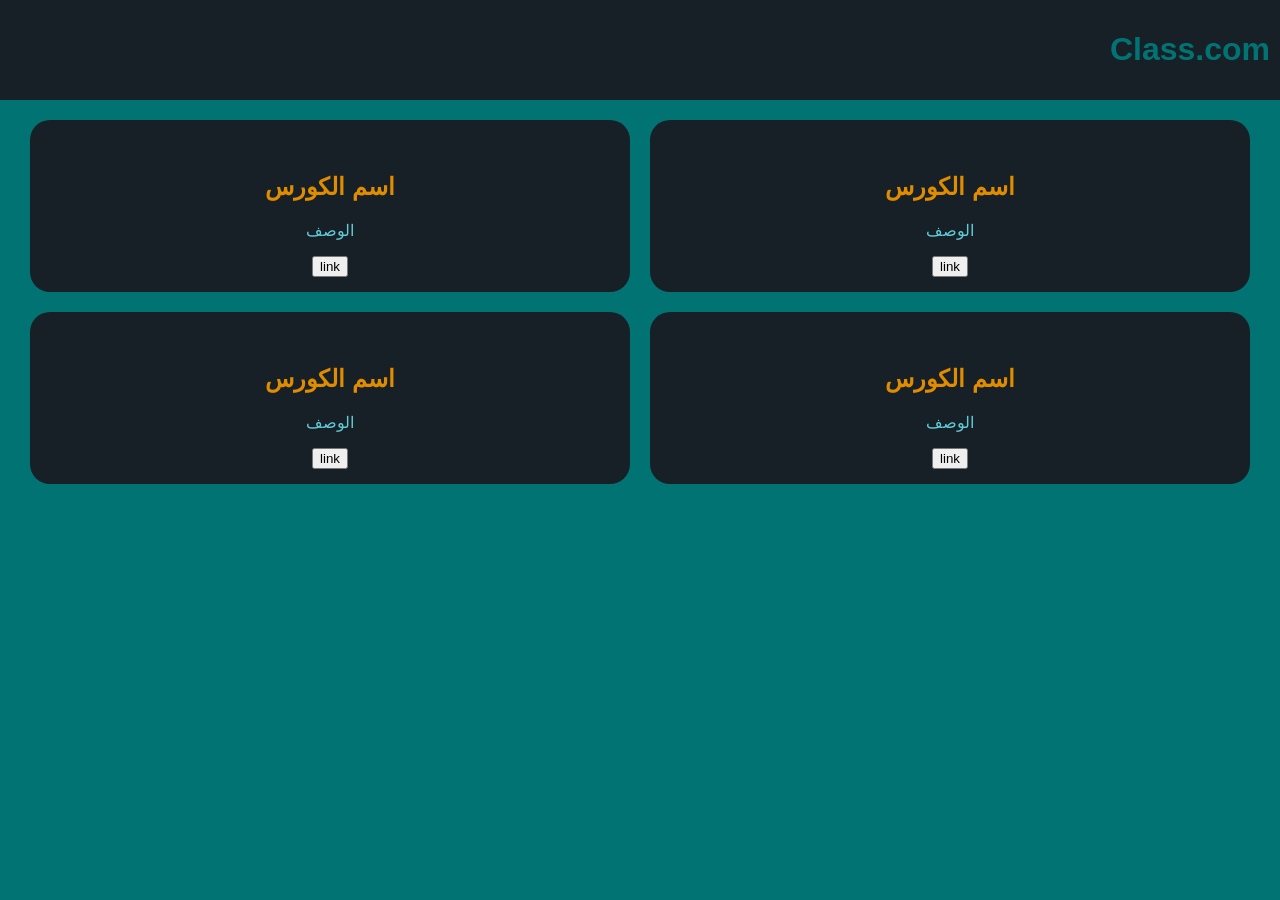
==== index.html @ 7e0bad0f "Initial commit" ====
<!DOCTYPE html>
<html lang="ar" dir="rtl">

<head>
    <meta charset="UTF-8">
    <meta name="viewport" content="width=device-width, initial-scale=1.0">
    <title>Porject</title>
    <link rel="stylesheet" href="style.css">
</head>

<body>
    <header>
        <h1>Class.com</h1>
    </header>

    <main class="main">
        <div class="card">
            <img src="" alt="">

            <div class="">
                <h2>اسم الكورس</h2>
                <p>الوصف</p>
                <a href="k1.html">
                    <button>link</button>
                </a>
            </div>
        </div>


        <div class="card">
            <img src="" alt="">

            <div class="">
                <h2>اسم الكورس</h2>
                <p>الوصف</p>
                <a href="k1.html">
                    <button>link</button>
                </a>
            </div>
        </div>


        <div class="card">
            <img src="" alt="">

            <div class="">
                <h2>اسم الكورس</h2>
                <p>الوصف</p>
                <a href="k1.html">
                    <button>link</button>
                </a>
            </div>
        </div>
        

        <div class="card">
            <img src="" alt="">

            <div class="">
                <h2>اسم الكورس</h2>
                <p>الوصف</p>
                <a href="k1.html">
                    <button>link</button>
                </a>
            </div>
        </div>

        
    </main>
</body>

</html>
---- style.css ----
body {
    font-family: Arial, sans-serif;
    background-color: #027373;
    margin: 0;
    padding: 0;
}

header {
    background-color:#172026;
    padding: 10px;
}

.main{
    display: flex;
    flex-wrap: wrap;
    gap: 20px;
    justify-content: center;
    padding: 20px;
    direction: rtl;
}

.Class {
    max-width: 800px;
    margin: 30px auto;
    background:#172026 ;
    padding: 30px;
}

h1{
    color:#027373;
}
h2 {
    color:#E08C00; 
}
h3 {
    color:#027373;   
}
p {
    color:#5FCDD9;
}
ul {
    color: #5FCDD9;
    text-align: right;
}

.card{
    background:#172026;
    padding: 15px;
    width: calc(50% - 20px);
    box-sizing: border-box;
    text-align: center;
    border-radius: 20px;
}

.buy {
    background-color: #04BFAD;
    color: white;
    border: none;
    padding: 10px 10px;
    font-size: 20px;
}
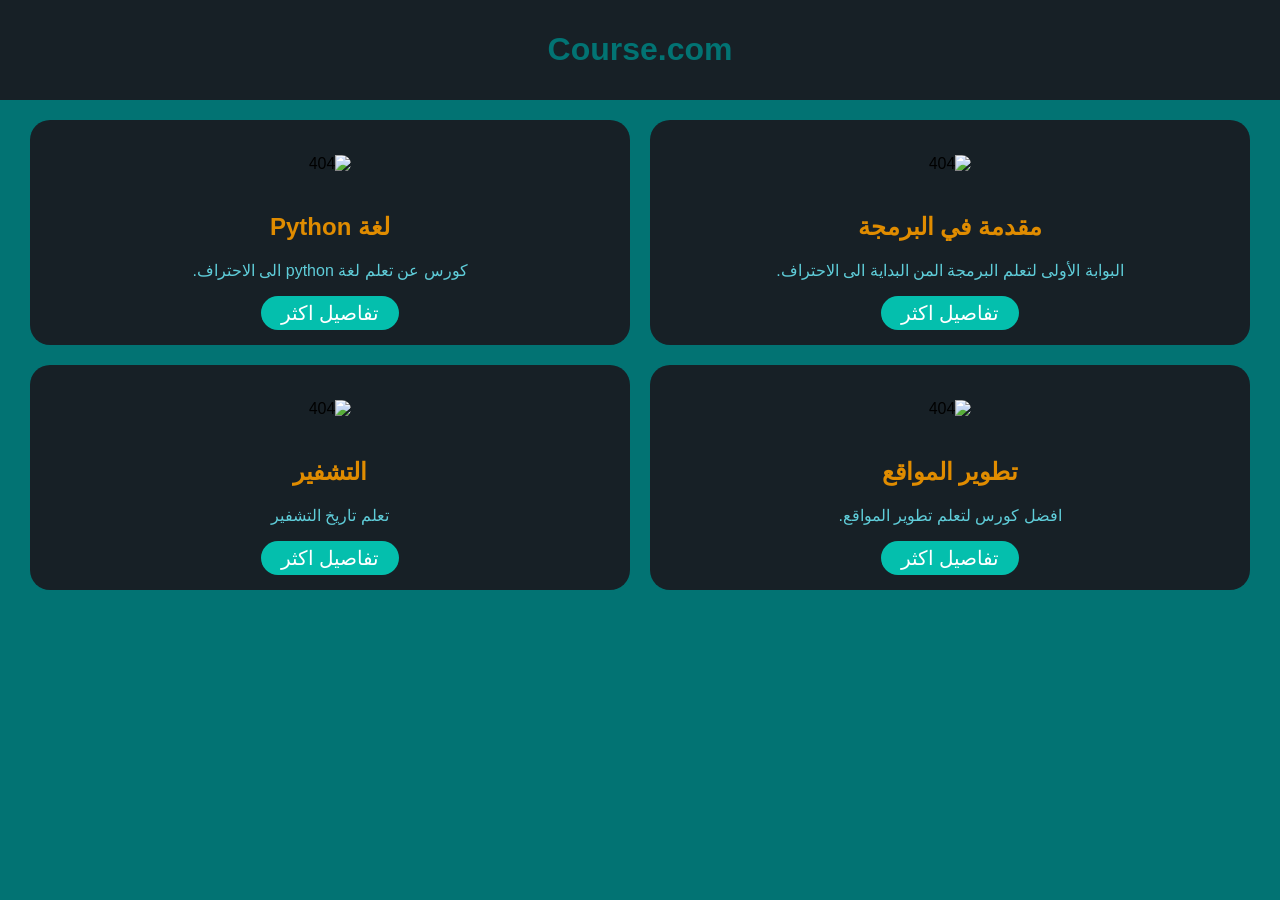
==== commit fd8e5e52: "new" ====
--- a/index.html
+++ b/index.html
@@ -10,62 +10,63 @@
 
 <body>
     <header>
-        <h1>Class.com</h1>
+        <h1>Course.com</h1>
     </header>
 
     <main class="main">
         <div class="card">
-            <img src="" alt="">
+            <img src="https://i.pinimg.com/1200x/b5/f6/a9/b5f6a9ab784b1a548416ce816fa7d01f.jpg" alt="404">
 
-            <div class="">
-                <h2>اسم الكورس</h2>
-                <p>الوصف</p>
+            <div>
+                <h2>مقدمة في البرمجة</h2>
+                <p>البوابة الأولى لتعلم
+                    البرمجة المن البداية الى الاحتراف.</p>
                 <a href="k1.html">
-                    <button>link</button>
+                    <button class="link">تفاصيل اكثر</button>
                 </a>
             </div>
         </div>
 
 
         <div class="card">
-            <img src="" alt="">
+            <img src="https://i.pinimg.com/736x/42/2d/8b/422d8b254521ae7162b32b0284d11569.jpg" alt="404">
 
-            <div class="">
-                <h2>اسم الكورس</h2>
-                <p>الوصف</p>
-                <a href="k1.html">
-                    <button>link</button>
+            <div>
+                <h2>لغة Python</h2>
+                <p>كورس عن تعلم لغة python الى الاحتراف.</p>
+                <a href="k2.html">
+                    <button class="link">تفاصيل اكثر</button>
                 </a>
             </div>
         </div>
 
 
         <div class="card">
-            <img src="" alt="">
+            <img src="https://i.pinimg.com/736x/47/3b/a6/473ba641121eae735636ce746a00e3db.jpg" alt="404">
 
-            <div class="">
-                <h2>اسم الكورس</h2>
-                <p>الوصف</p>
-                <a href="k1.html">
-                    <button>link</button>
-                </a>
-            </div>
-        </div>
-        
-
-        <div class="card">
-            <img src="" alt="">
-
-            <div class="">
-                <h2>اسم الكورس</h2>
-                <p>الوصف</p>
-                <a href="k1.html">
-                    <button>link</button>
+            <div>
+                <h2>تطوير المواقع</h2>
+                <p>افضل كورس لتعلم تطوير المواقع.</p>
+                <a href="k3.html">
+                    <button class="link">تفاصيل اكثر</button>
                 </a>
             </div>
         </div>
 
-        
+
+        <div class="card">
+            <img src="https://i.pinimg.com/736x/ff/93/4d/ff934d9c42934e4fbdeeb7a08edeb8cd.jpg" alt="404">
+
+            <div>
+                <h2>التشفير</h2>
+                <p>تعلم تاريخ التشفير </p>
+                <a href="k4.html">
+                    <button class="link">تفاصيل اكثر</button>
+                </a>
+            </div>
+        </div>
+
+
     </main>
 </body>
 
--- a/style.css
+++ b/style.css
@@ -28,16 +28,21 @@
 
 h1{
     color:#027373;
+    text-align: center;
 }
+
 h2 {
     color:#E08C00; 
 }
+
 h3 {
     color:#027373;   
 }
+
 p {
     color:#5FCDD9;
 }
+
 ul {
     color: #5FCDD9;
     text-align: right;
@@ -56,8 +61,30 @@
     background-color: #04BFAD;
     color: white;
     border: none;
-    padding: 10px 10px;
+    padding: 10px 20px;
     font-size: 20px;
+    border-radius: 20px;
 }
 
+.link{
+    background-color: #04BFAD;
+    color: white;
+    border: none;
+    padding: 5px 20px;
+    font-size: 20px;
+    border-radius: 20px;
+}
 
+img{
+    width: 60%;
+    height: auto;
+    margin: 20px auto;
+    border-radius: 20px;
+}
+
+video{
+    width: 100%;
+    height: auto;
+    border-radius: 20px;
+}
+
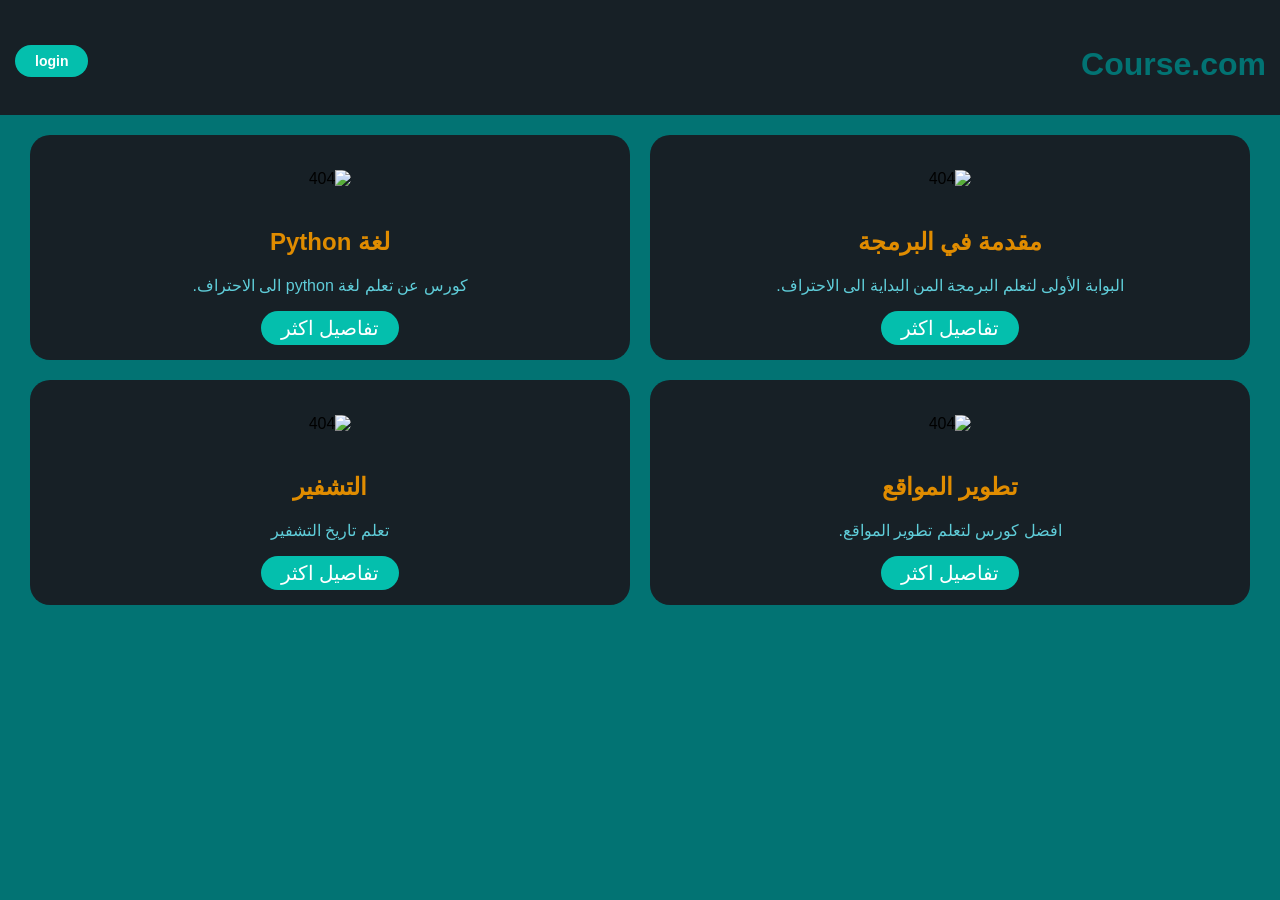
==== commit 88efbdee: "رابض" ====
--- a/index.html
+++ b/index.html
@@ -9,9 +9,32 @@
 </head>
 
 <body>
+    
     <header>
-        <h1>Course.com</h1>
+        <div class="mas"></div>
+        <span style="height: 90px;" class="maa">
+            <div class="mad" style="height: 90px;">
+                <div class="CvDJxb YNk70c">
+                    <div class="NDnoQ P3mIxe">
+                        <div class="A8SBwf">
+                            <div class="logo">
+                                <a href="index.html">
+                                    <h1>Course.com</h1>
+                                </a>
+                            </div>
+                        </div>
+                        <div class="login-container">
+                            <a href="#" class="login-btu">login</a>
+
+                        </div>
+                    </div> 
+                </div>
+            </div>
+        </span>
     </header>
+    
+        
+      
 
     <main class="main">
         <div class="card">
--- a/style.css
+++ b/style.css
@@ -6,11 +6,12 @@
 }
 
 header {
-    background-color:#172026;
+    background-color: #172026;
     padding: 10px;
+
 }
 
-.main{
+.main {
     display: flex;
     flex-wrap: wrap;
     gap: 20px;
@@ -22,25 +23,25 @@
 .Class {
     max-width: 800px;
     margin: 30px auto;
-    background:#172026 ;
+    background: #172026;
     padding: 30px;
 }
 
-h1{
-    color:#027373;
+h1 {
+    color: #027373;
     text-align: center;
 }
 
 h2 {
-    color:#E08C00; 
+    color: #E08C00;
 }
 
 h3 {
-    color:#027373;   
+    color: #027373;
 }
 
 p {
-    color:#5FCDD9;
+    color: #5FCDD9;
 }
 
 ul {
@@ -48,8 +49,8 @@
     text-align: right;
 }
 
-.card{
-    background:#172026;
+.card {
+    background: #172026;
     padding: 15px;
     width: calc(50% - 20px);
     box-sizing: border-box;
@@ -66,7 +67,16 @@
     border-radius: 20px;
 }
 
-.link{
+.buy:hover{
+    background-color:  #04BFAD;
+    box-shadow: 0 0 5px #00e5bc;
+}
+
+a {
+    text-decoration: none;
+}
+
+.link {
     background-color: #04BFAD;
     color: white;
     border: none;
@@ -75,16 +85,98 @@
     border-radius: 20px;
 }
 
-img{
+.link:hover{
+    background-color:  #04BFAD;
+    box-shadow: 0 0 5px #00e5bc;
+}
+
+img {
     width: 60%;
     height: auto;
     margin: 20px auto;
     border-radius: 20px;
 }
 
-video{
+video {
     width: 100%;
     height: auto;
     border-radius: 20px;
 }
 
+
+.Return {
+    position: absolute;
+}
+
+.mas {
+    padding-top: 5px;
+    background: #172026;
+}
+
+.maa {
+    width: 100%;
+    display: block;
+}
+
+.mad {
+    width: 100%;
+    contain: size strict;
+}
+
+.CvDJxb {
+    width: 100%;
+    z-index: 128;
+    position: relative;
+    padding: 5px 0;
+    overflow-x: clip;
+    background: #172026;
+}
+
+.YNk70c {
+    grid-template-columns: minmax(0, 1fr) repeat(16, 36px) minmax(0, 1fr);
+}
+
+.NDnoQ {
+    display: flex;
+    justify-content: space-between;
+}
+
+.P3mIxe {
+    grid-column: 2 / -1;
+}
+
+.A8SBwf {
+    margin-right: 136px;
+    width: calc(100% - 136px);
+}
+
+.logo {
+    position: absolute;
+    top: 6px;
+    right: 0;
+    padding: 4px 24px 0 44px;
+    right: -20px;
+}
+
+.login-btu {
+    background-color: #04BFAD;
+    color: white;
+    padding: 8px 20px;
+    border-radius: 20px;
+    text-decoration: none;
+    font-weight: bold;
+    font-size: 14px;
+    transition: 0.3s;
+}
+
+.login-btu:hover {
+    background-color:  #04BFAD;
+    box-shadow: 0 0 5px #00e5bc;
+}
+
+.login-container {
+    margin-top: 25px;
+    display: flex;
+    align-items: center;
+    margin-left:5px;   
+}
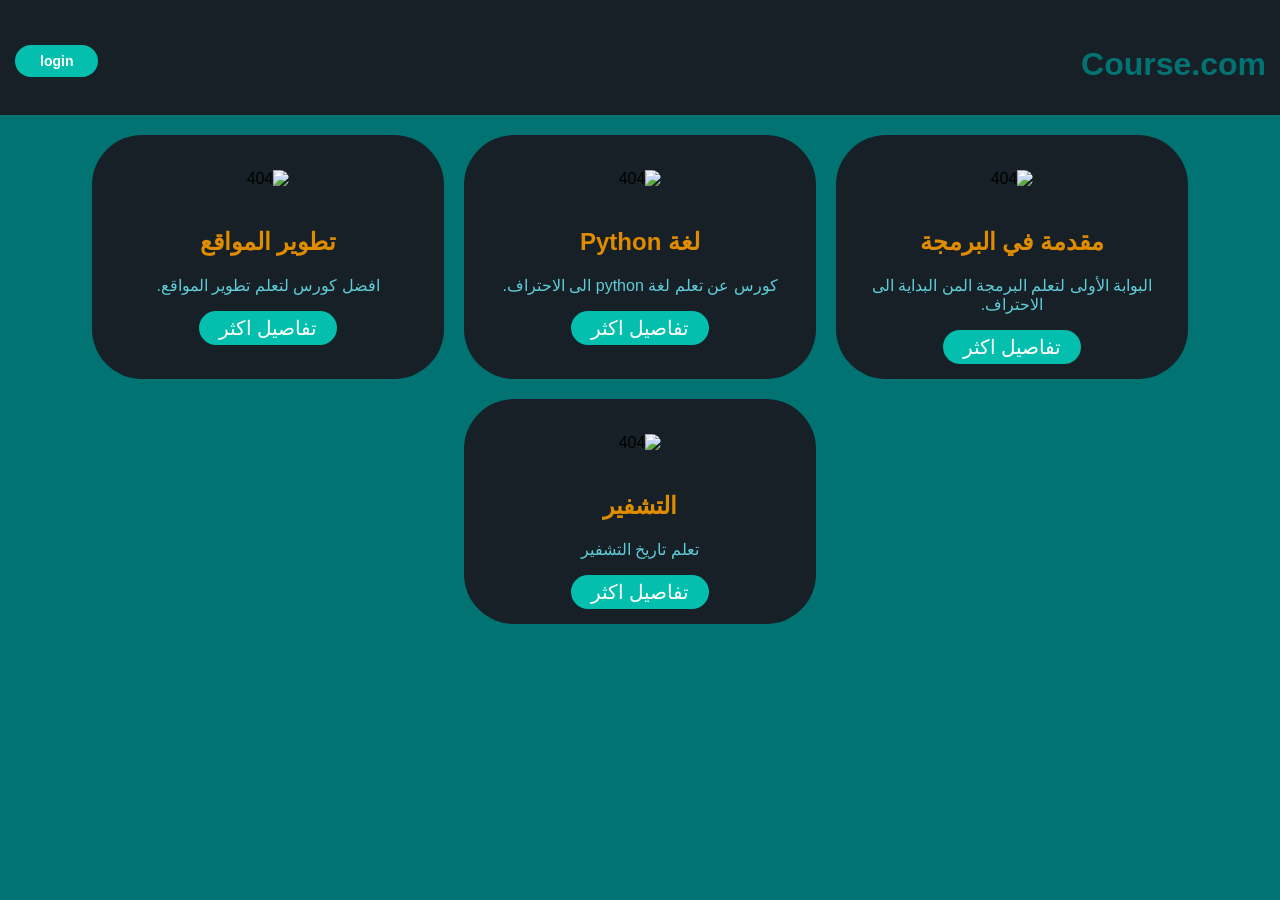
==== commit 27735a98: "new" ====
--- a/index.html
+++ b/index.html
@@ -24,8 +24,7 @@
                             </div>
                         </div>
                         <div class="login-container">
-                            <a href="#" class="login-btu">login</a>
-
+                            <a href="login.html" class="login-btu">login</a>
                         </div>
                     </div> 
                 </div>
--- a/style.css
+++ b/style.css
@@ -25,6 +25,9 @@
     margin: 30px auto;
     background: #172026;
     padding: 30px;
+    box-shadow: 0 4px 15px rgba(0,0,0,0.3);
+    border-radius: 15px;
+  
 }
 
 h1 {
@@ -52,10 +55,15 @@
 .card {
     background: #172026;
     padding: 15px;
-    width: calc(50% - 20px);
+    width: calc(30% - 20px);
     box-sizing: border-box;
     text-align: center;
-    border-radius: 20px;
+    border-radius: 50px;
+}
+
+.card:hover {
+  transform: translateY(-10px);
+  transition: 0.3s;
 }
 
 .buy {
@@ -98,9 +106,14 @@
 }
 
 video {
+    display: block;
     width: 100%;
     height: auto;
+    aspect-ratio: 16 / 9;
+    object-fit: cover;
+    margin: 20px auto;
     border-radius: 20px;
+    box-shadow: 0 4px 15px rgba(0,0,0,0.3);
 }
 
 
@@ -161,8 +174,8 @@
 .login-btu {
     background-color: #04BFAD;
     color: white;
-    padding: 8px 20px;
-    border-radius: 20px;
+    padding: 8px 25px;
+    border-radius: 50px;
     text-decoration: none;
     font-weight: bold;
     font-size: 14px;
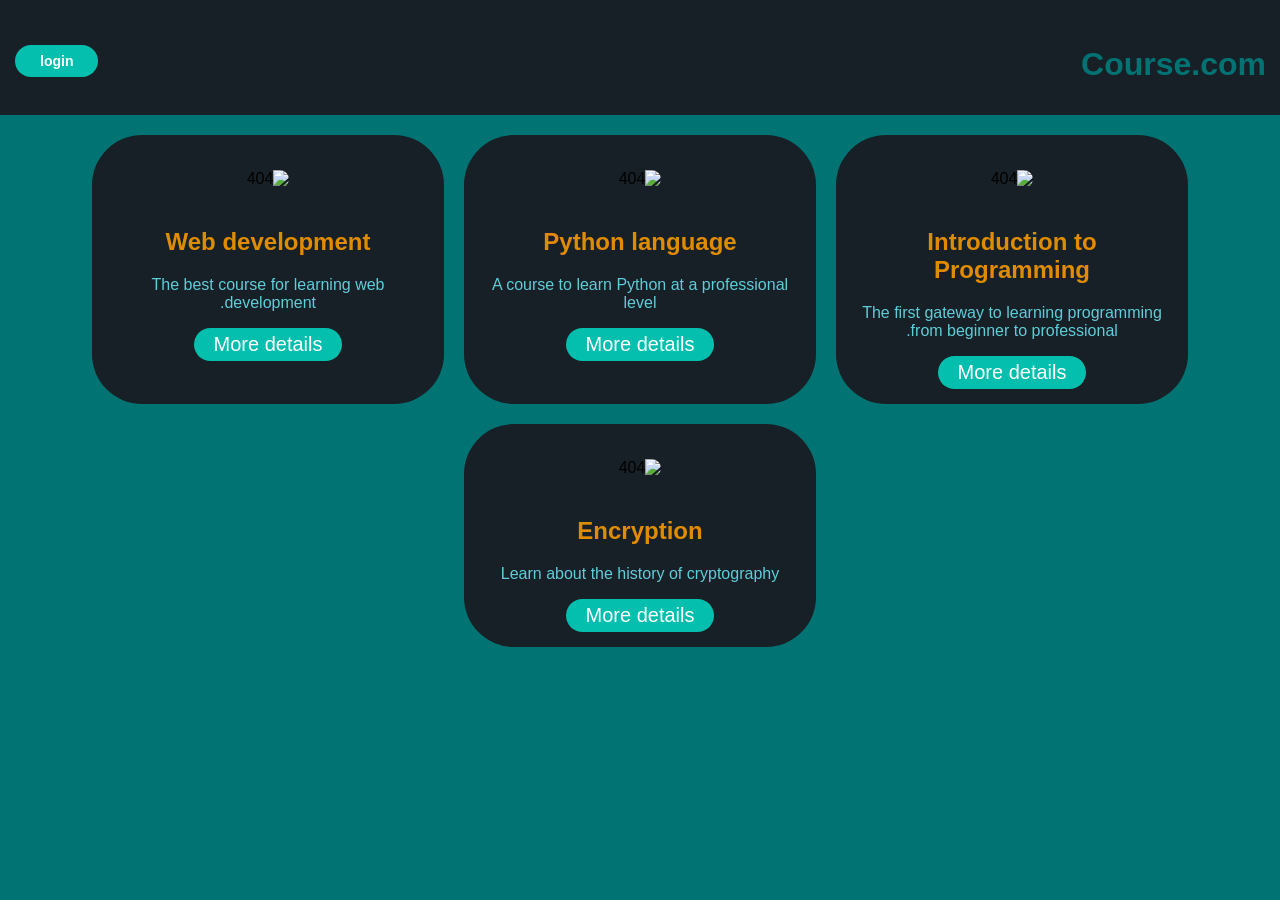
==== commit 93c9883f: "new" ====
--- a/index.html
+++ b/index.html
@@ -1,5 +1,5 @@
 <!DOCTYPE html>
-<html lang="ar" dir="rtl">
+<html lang="en" dir="rtl">
 
 <head>
     <meta charset="UTF-8">
@@ -40,11 +40,10 @@
             <img src="https://i.pinimg.com/1200x/b5/f6/a9/b5f6a9ab784b1a548416ce816fa7d01f.jpg" alt="404">
 
             <div>
-                <h2>مقدمة في البرمجة</h2>
-                <p>البوابة الأولى لتعلم
-                    البرمجة المن البداية الى الاحتراف.</p>
+                <h2>Introduction to Programming</h2>
+                <p>The first gateway to learning programming from beginner to professional.</p>
                 <a href="k1.html">
-                    <button class="link">تفاصيل اكثر</button>
+                    <button class="link">More details</button>
                 </a>
             </div>
         </div>
@@ -54,10 +53,10 @@
             <img src="https://i.pinimg.com/736x/42/2d/8b/422d8b254521ae7162b32b0284d11569.jpg" alt="404">
 
             <div>
-                <h2>لغة Python</h2>
-                <p>كورس عن تعلم لغة python الى الاحتراف.</p>
+                <h2>Python language</h2>
+                <p>A course to learn Python at a professional level</p>
                 <a href="k2.html">
-                    <button class="link">تفاصيل اكثر</button>
+                    <button class="link">More details</button>
                 </a>
             </div>
         </div>
@@ -67,10 +66,10 @@
             <img src="https://i.pinimg.com/736x/47/3b/a6/473ba641121eae735636ce746a00e3db.jpg" alt="404">
 
             <div>
-                <h2>تطوير المواقع</h2>
-                <p>افضل كورس لتعلم تطوير المواقع.</p>
+                <h2>Web development</h2>
+                <p>The best course for learning web development.</p>
                 <a href="k3.html">
-                    <button class="link">تفاصيل اكثر</button>
+                    <button class="link">More details</button>
                 </a>
             </div>
         </div>
@@ -80,10 +79,10 @@
             <img src="https://i.pinimg.com/736x/ff/93/4d/ff934d9c42934e4fbdeeb7a08edeb8cd.jpg" alt="404">
 
             <div>
-                <h2>التشفير</h2>
-                <p>تعلم تاريخ التشفير </p>
+                <h2>Encryption</h2>
+                <p>Learn about the history of cryptography</p>
                 <a href="k4.html">
-                    <button class="link">تفاصيل اكثر</button>
+                    <button class="link">More details</button>
                 </a>
             </div>
         </div>
--- a/style.css
+++ b/style.css
@@ -28,6 +28,10 @@
     box-shadow: 0 4px 15px rgba(0,0,0,0.3);
     border-radius: 15px;
   
+}
+
+label{
+    color: white;
 }
 
 h1 {
@@ -192,4 +196,100 @@
     display: flex;
     align-items: center;
     margin-left:5px;   
+}
+
+.lo-jf{
+    background: #172026;
+    padding: 35px 40px;
+    border-radius: 12px;
+    box-shadow: 0 8px 24px rgba(0, 0, 0, 0.2);
+    width: 100%;
+    max-width: 380px;
+
+}
+
+.login-div {
+    
+    display: flex;
+    justify-content: center; 
+    align-items: center;     
+    height: 100vh;          
+    
+    margin: 0;
+}
+.login-h2{
+    color: #ff9f43; 
+    text-align: center;
+    margin-top: 0;
+    margin-bottom: 25px;
+    font-size: 28px;
+}
+.login-b{
+    text-align: center; 
+    margin-top: 20px;
+    font-size: 14px;
+    color: #666;
+}
+
+.logboy{
+    display: flex;
+    justify-content: center;
+    align-items: center;
+    height: 100vh;
+    margin: 0;
+    font-family: 'Segoe UI', Tahoma, Geneva, Verdana, sans-serif;
+}
+
+.input-group {
+    margin-bottom: 18px;
+}
+
+
+.input-group label {
+    display: block;
+    color: #ffffff; 
+    margin-bottom: 8px;
+    font-size: 14px;
+}
+
+.input-group input {
+    width: 100%;
+    padding: 10px;
+    border: 1px solid #ccc;
+    border-radius: 6px;
+    box-sizing: border-box;
+    font-size: 15px;
+}
+
+.options {
+    display: flex;
+    justify-content: space-between;
+    align-items: center;
+    margin-bottom: 25px;
+    font-size: 13px;
+    color: #ffffff;
+}
+
+.options a {
+    color: #3498db;
+    text-decoration: none;
+}
+
+.login-btn {
+    display: block;
+    width: 100%;
+    padding: 12px;
+    background-color: #ff9f43; 
+    color: #172227;
+    text-align: center;
+    text-decoration: none;
+    border-radius: 6px;
+    font-weight: bold;
+    font-size: 16px;
+    box-sizing: border-box;
+    transition: background 0.2s;
+}
+
+.login-btn:hover {
+    background-color: #e68a35;
 }
